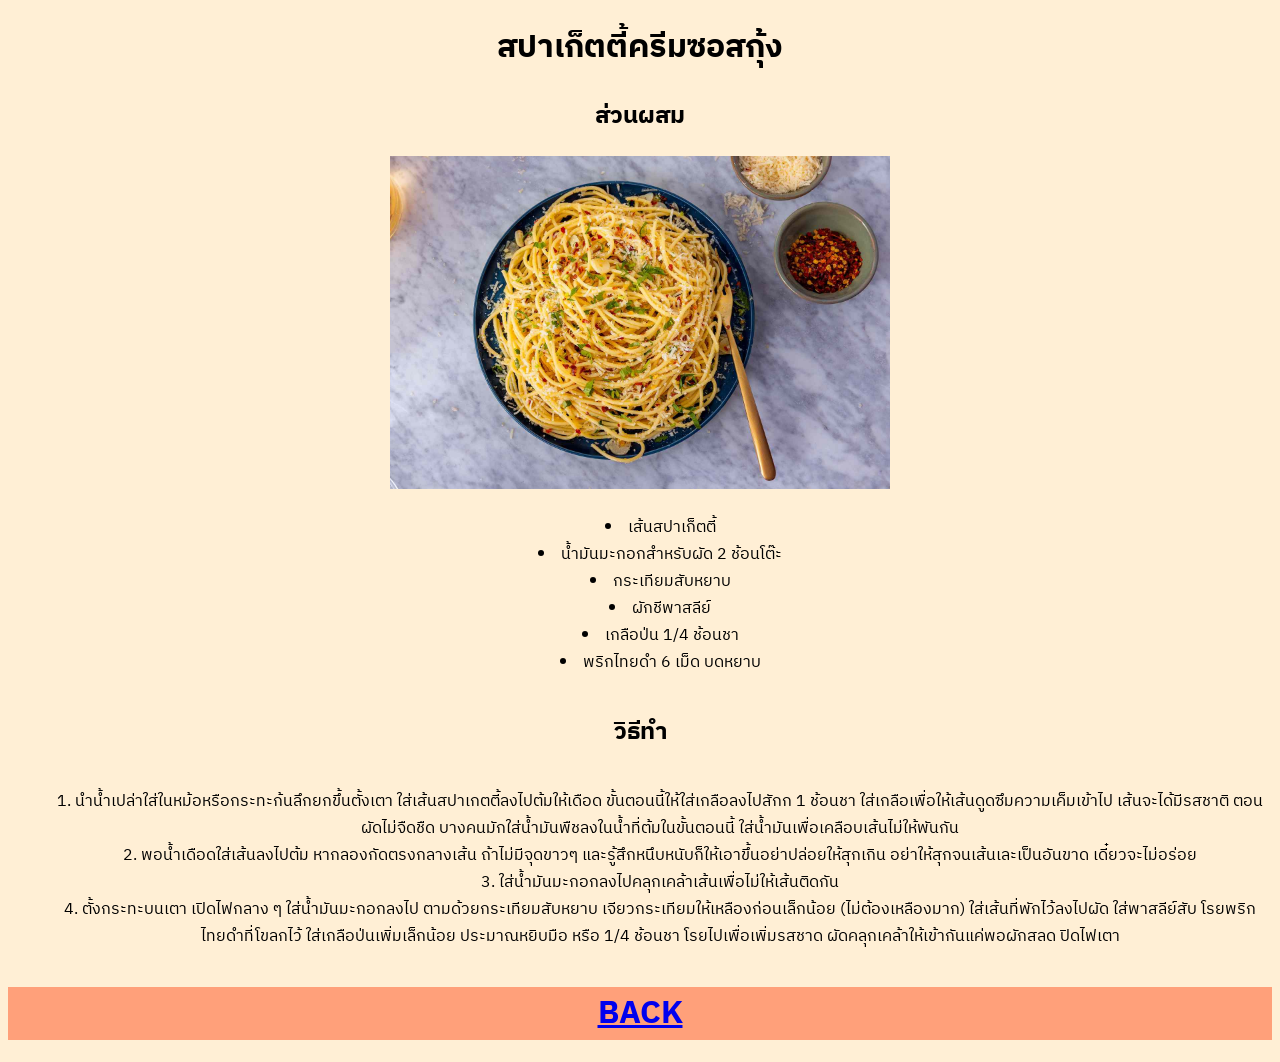
==== aglio e olio.html @ b411c7ec "initial version" ====
<!doctype html>
<html>
<head>
<meta charset="utf-8">
<title>aglio e olio</title>
<link rel="stylesheet" href="css/carbonara_style.css">
<link href="https://fonts.googleapis.com/css2?family=IBM+Plex+Sans+Thai&display=swap" rel="stylesheet">
</head>

<body>
	<h1>สปาเก็ตตี้ครีมซอสกุ้ง</h1>
<h2>ส่วนผสม</h2>
	<img src="images/aglio e olio_howto.jpg" width="500">
	<div class="container">
	<ul class="myul">
		<li>เส้นสปาเก็ตตี้</li>
		<li>น้ำมันมะกอกสำหรับผัด 2 ช้อนโต๊ะ</li>
		<li>กระเทียมสับหยาบ</li>
		<li>ผักชีพาสลีย์</li>
		<li>เกลือป่น 1/4 ช้อนชา</li>
		<li>พริกไทยดำ 6 เม็ด บดหยาบ</li>
		</ul>
<h2>วิธีทำ</h2>
	<ol class="myul">
		<li>นำน้ำเปล่าใส่ในหม้อหรือกระทะก้นลึกยกขึ้นตั้งเตา ใส่เส้นสปาเกตตี้ลงไปต้มให้เดือด 
            ขั้นตอนนี้ให้ใส่เกลือลงไปสักก 1 ช้อนชา ใส่เกลือเพื่อให้เส้นดูดซึมความเค็มเข้าไป
            เส้นจะได้มีรสชาติ ตอนผัดไม่จืดชืด บางคนมักใส่น้ำมันพืชลงในน้ำที่ต้มในขั้นตอนนี้
            ใส่น้ำมันเพื่อเคลือบเส้นไม่ให้พันกัน</li>
		<li>พอน้ำเดือดใส่เส้นลงไปต้ม หากลองกัดตรงกลางเส้น ถ้าไม่มีจุดขาวๆ และรู้สึกหนึบหนับก็ให้เอาขึ้นอย่าปล่อยให้สุกเกิน
            อย่าให้สุกจนเส้นเละเป็นอันขาด เดี๋ยวจะไม่อร่อย</li>
		<li>ใส่น้ำมันมะกอกลงไปคลุกเคล้าเส้นเพื่อไม่ให้เส้นติดกัน</li>
		<li>ตั้งกระทะบนเตา เปิดไฟกลาง ๆ ใส่น้ำมันมะกอกลงไป ตามด้วยกระเทียมสับหยาบ
            เจียวกระเทียมให้เหลืองก่อนเล็กน้อย (ไม่ต้องเหลืองมาก) ใส่เส้นที่พักไว้ลงไปผัด 
            ใส่พาสลีย์สับ โรยพริกไทยดำที่โขลกไว้ ใส่เกลือป่นเพิ่มเล็กน้อย ประมาณหยิบมือ
            หรือ 1/4 ช้อนชา โรยไปเพื่อเพิ่มรสชาด ผัดคลุกเคล้าให้เข้ากันแค่พอผักสลด ปิดไฟเตา</li>
	</ol>
	<div style="background-color: lightsalmon;">
		<a href="index.html">
		<h1>BACK</h1>
		</a>
	</div>
</body>
</html>
---- css/carbonara_style.css ----
body {
    background-color: papayawhip;
    font-family:  'IBM Plex Sans Thai', sans-serif;
    text-align: center;
}


.myul {
    display: inline-block;
    list-style-position: inside;

}
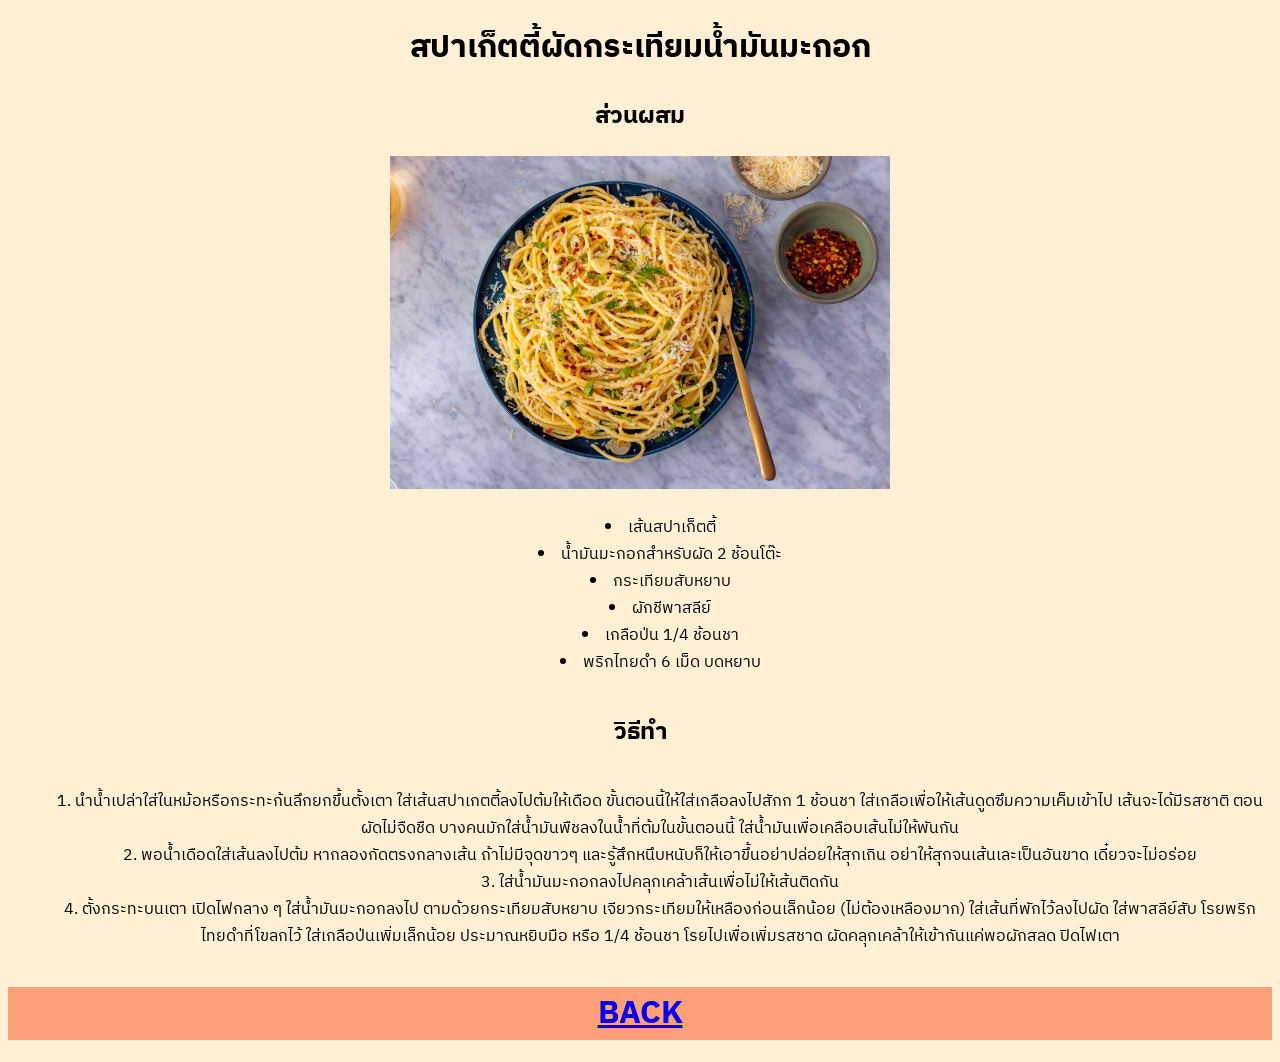
==== commit 4d611280: "update-1" ====
--- a/aglio e olio.html
+++ b/aglio e olio.html
@@ -8,7 +8,7 @@
 </head>
 
 <body>
-	<h1>สปาเก็ตตี้ครีมซอสกุ้ง</h1>
+	<h1>สปาเก็ตตี้ผัดกระเทียมน้ำมันมะกอก</h1>
 <h2>ส่วนผสม</h2>
 	<img src="images/aglio e olio_howto.jpg" width="500">
 	<div class="container">
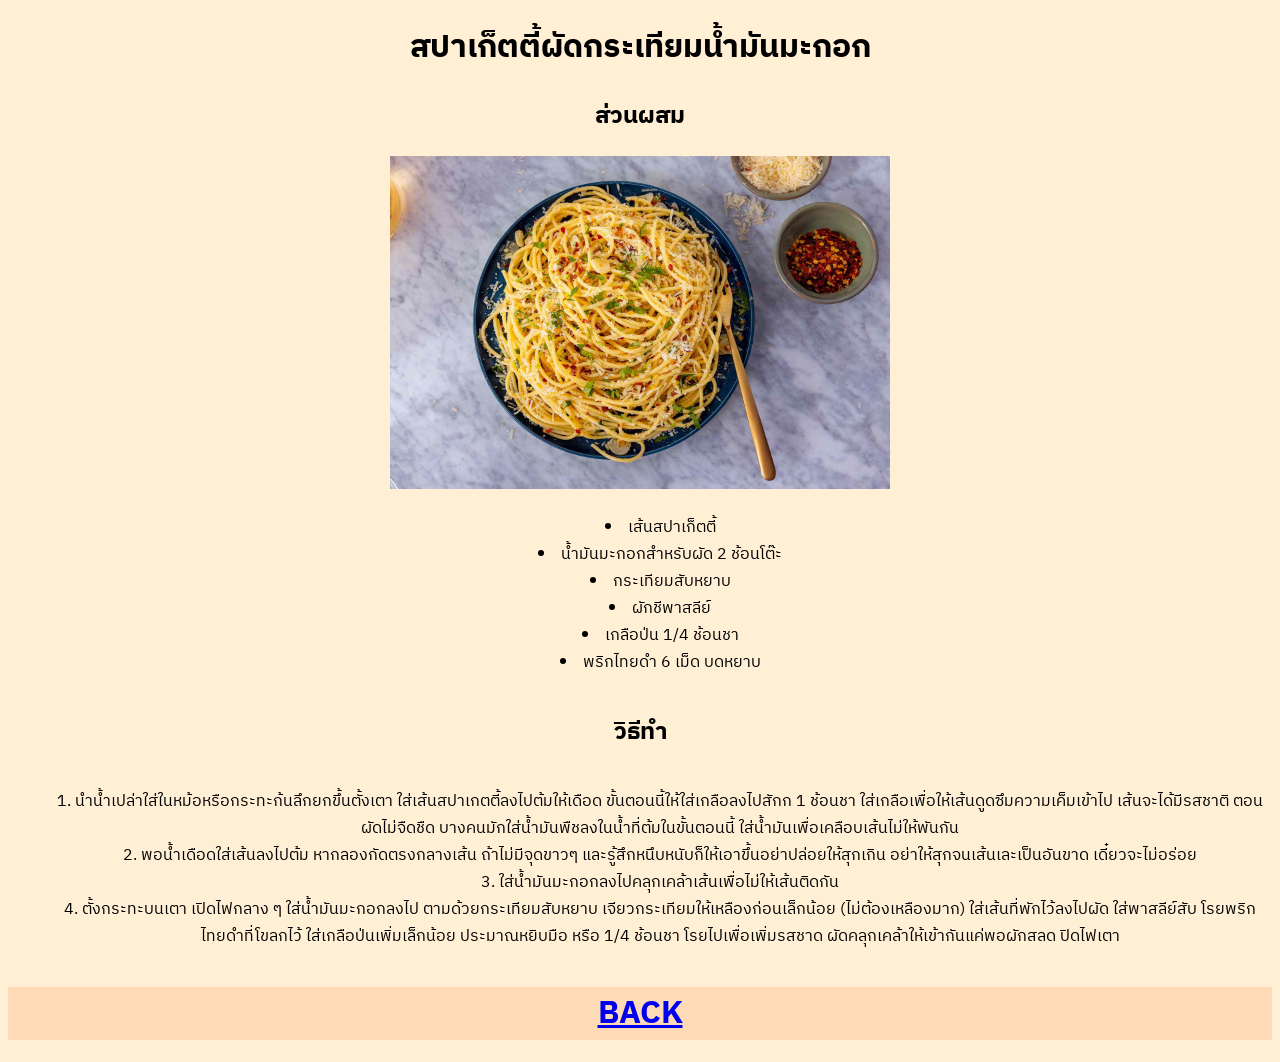
==== commit ff73af9f: "update-2" ====
--- a/aglio e olio.html
+++ b/aglio e olio.html
@@ -34,7 +34,7 @@
             ใส่พาสลีย์สับ โรยพริกไทยดำที่โขลกไว้ ใส่เกลือป่นเพิ่มเล็กน้อย ประมาณหยิบมือ
             หรือ 1/4 ช้อนชา โรยไปเพื่อเพิ่มรสชาด ผัดคลุกเคล้าให้เข้ากันแค่พอผักสลด ปิดไฟเตา</li>
 	</ol>
-	<div style="background-color: lightsalmon;">
+	<div style="background-color: #FFDAB6;">
 		<a href="index.html">
 		<h1>BACK</h1>
 		</a>
